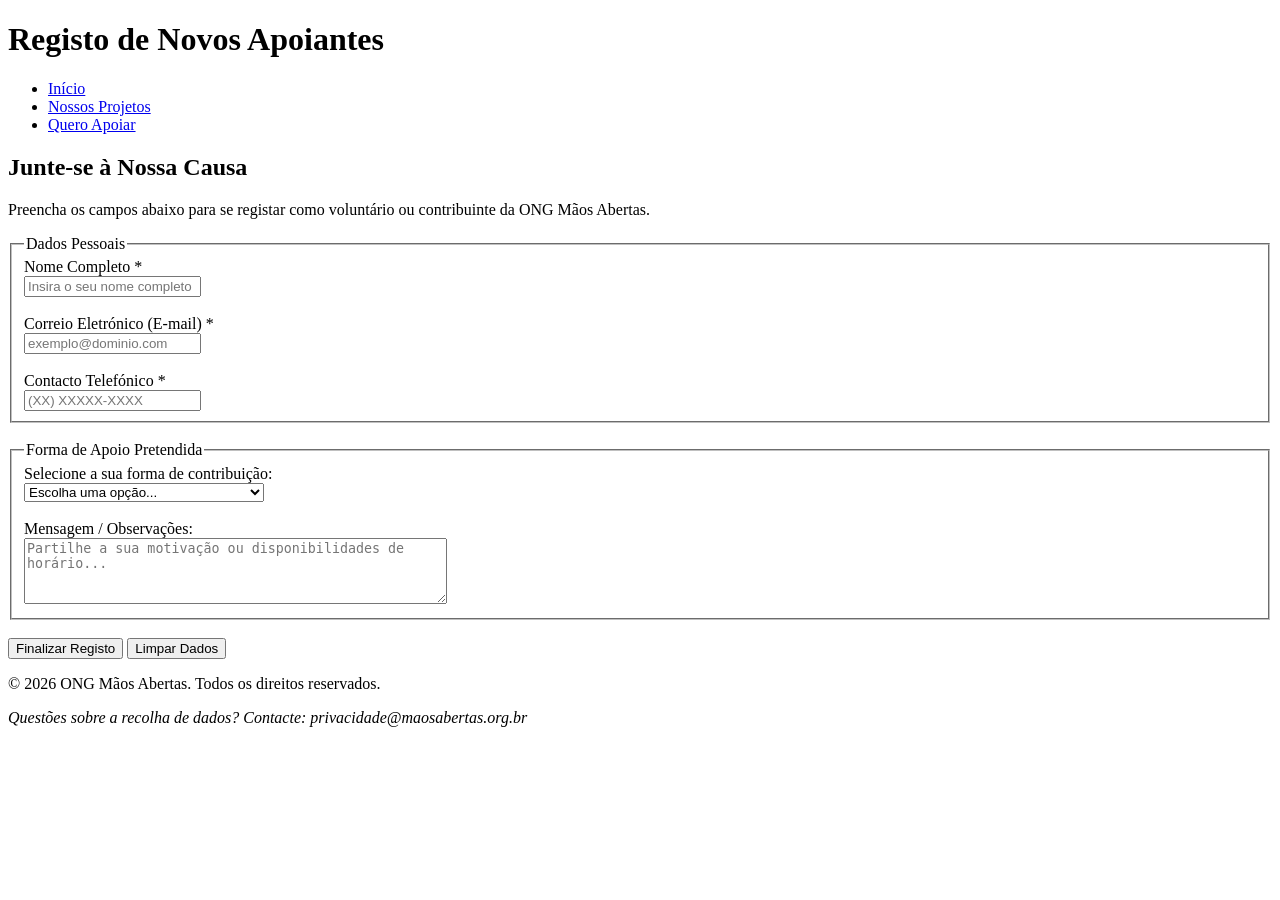
==== cadastro.html @ f32988e8 "Create cadastro.html" ====
<!DOCTYPE html>
<html lang="pt-BR">
<head>
  <meta charset="UTF-8">
  <meta name="viewport" content="width=device-width, initial-scale=1.0">
  <title>Registo de Apoiantes - ONG Mãos Abertas</title>
</head>
<body>

  <!-- Cabeçalho e Navegação Principal -->
  <header>
    <h1>Registo de Novos Apoiantes</h1>
    <nav aria-label="Navegação principal">
      <ul>
        <li><a href="index.html">Início</a></li>
        <li><a href="projetos.html">Nossos Projetos</a></li>
        <li><a href="cadastro.html">Quero Apoiar</a></li>
      </ul>
    </nav>
  </header>

  <!-- Conteúdo Central: Formulário Semântico e Acessível -->
  <main>
    <section id="formulario-apoio">
      <h2>Junte-se à Nossa Causa</h2>
      <p>Preencha os campos abaixo para se registar como voluntário ou contribuinte da ONG Mãos Abertas.</p>

      <form action="#" method="post">
        <!-- Grupo 1: Informações de Identificação -->
        <fieldset>
          <legend>Dados Pessoais</legend>

          <div>
            <label for="nome-completo">Nome Completo *</label><br>
            <input type="text" id="nome-completo" name="nome" required minlength="3" placeholder="Insira o seu nome completo">
          </div>
          <br>

          <div>
            <label for="email-usuario">Correio Eletrónico (E-mail) *</label><br>
            <input type="email" id="email-usuario" name="email" required placeholder="exemplo@dominio.com">
          </div>
          <br>

          <div>
            <label for="telefone-usuario">Contacto Telefónico *</label><br>
            <input type="tel" id="telefone-usuario" name="telefone" required placeholder="(XX) XXXXX-XXXX">
          </div>
        </fieldset>
        <br>

        <!-- Grupo 2: Modalidade de Colaboração -->
        <fieldset>
          <legend>Forma de Apoio Pretendida</legend>

          <div>
            <label for="tipo-colaboracao">Selecione a sua forma de contribuição:</label><br>
            <select id="tipo-colaboracao" name="tipo_colaboracao" required>
              <option value="" disabled selected>Escolha uma opção...</option>
              <option value="voluntario-educacao">Voluntariado: Reforço Escolar</option>
              <option value="voluntario-esporte">Voluntariado: Atividades Desportivas</option>
              <option value="doador-mensal">Contribuinte Financeiro Recorrente</option>
              <option value="doador-pontual">Contribuinte Pontual</option>
            </select>
          </div>
          <br>

          <div>
            <label for="mensagem-motivacao">Mensagem / Observações:</label><br>
            <textarea id="mensagem-motivacao" name="mensagem" rows="4" cols="50" placeholder="Partilhe a sua motivação ou disponibilidades de horário..."></textarea>
          </div>
        </fieldset>
        <br>

        <!-- Submissão do Formulário -->
        <div>
          <button type="submit">Finalizar Registo</button>
          <button type="reset">Limpar Dados</button>
        </div>
      </form>
    </section>
  </main>

  <!-- Rodapé Institucional -->
  <footer>
    <p>&copy; 2026 ONG Mãos Abertas. Todos os direitos reservados.</p>
    <address>
      Questões sobre a recolha de dados? Contacte: privacidade@maosabertas.org.br
    </address>
  </footer>

</body>
</html>
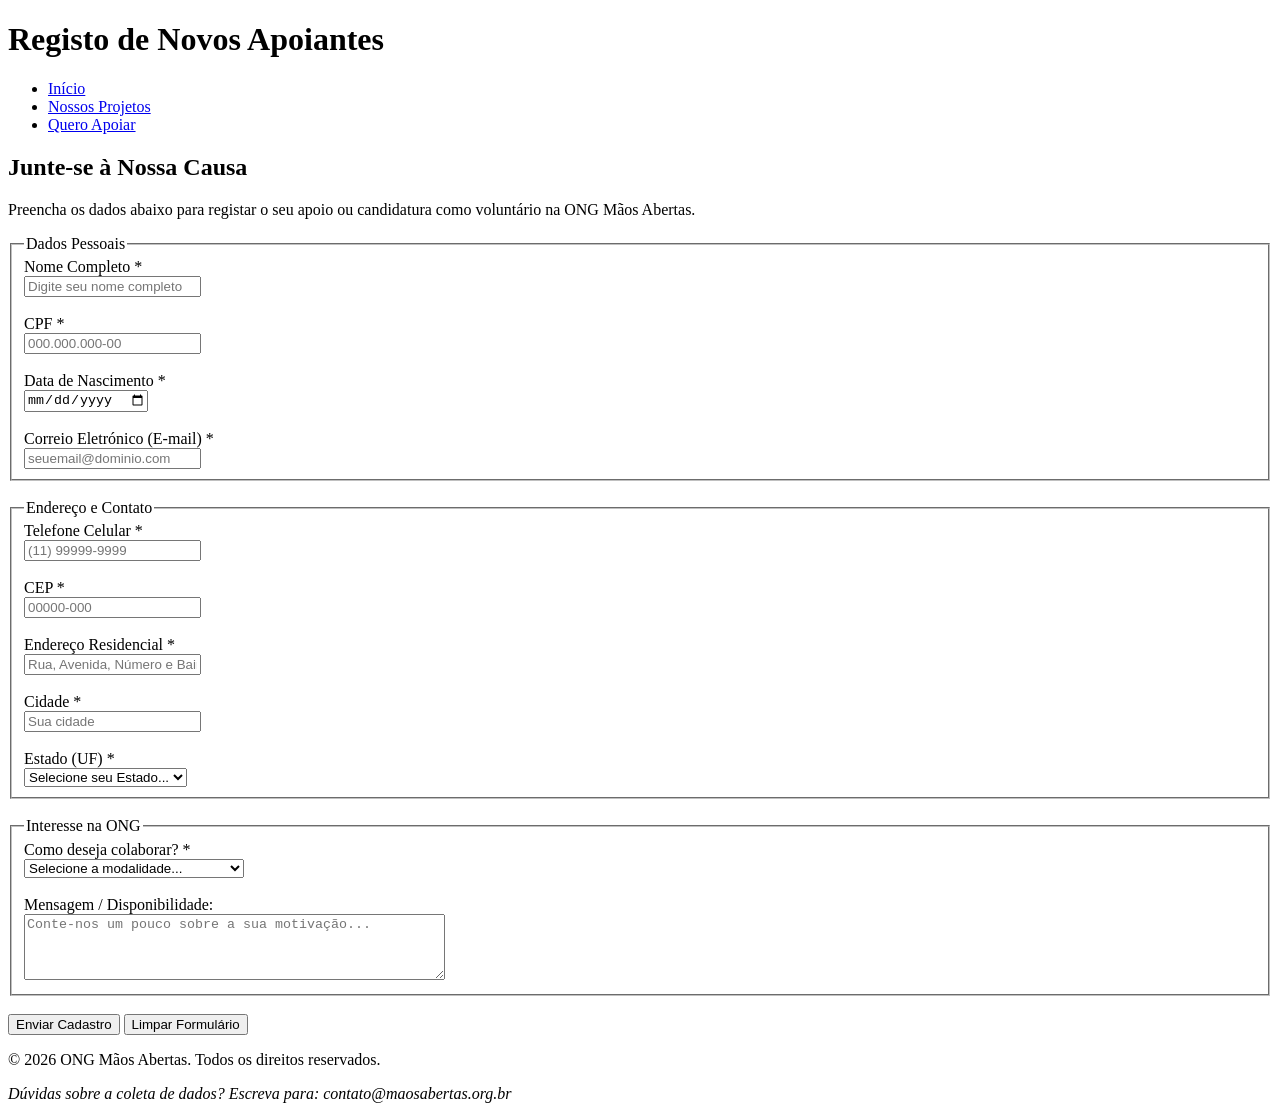
==== commit ea68c7c6: "Update cadastro.html" ====
--- a/cadastro.html
+++ b/cadastro.html
@@ -19,63 +19,113 @@
     </nav>
   </header>
 
-  <!-- Conteúdo Central: Formulário Semântico e Acessível -->
+  <!-- Conteúdo Central: Formulário Semântico com Agrupamentos e Validações -->
   <main>
     <section id="formulario-apoio">
       <h2>Junte-se à Nossa Causa</h2>
-      <p>Preencha os campos abaixo para se registar como voluntário ou contribuinte da ONG Mãos Abertas.</p>
+      <p>Preencha os dados abaixo para registar o seu apoio ou candidatura como voluntário na ONG Mãos Abertas.</p>
 
       <form action="#" method="post">
-        <!-- Grupo 1: Informações de Identificação -->
+        <!-- Grupo 1: Identificação Civil e Pessoal -->
         <fieldset>
           <legend>Dados Pessoais</legend>
 
           <div>
             <label for="nome-completo">Nome Completo *</label><br>
-            <input type="text" id="nome-completo" name="nome" required minlength="3" placeholder="Insira o seu nome completo">
+            <input type="text" id="nome-completo" name="nome" required minlength="3" placeholder="Digite seu nome completo">
+          </div>
+          <br>
+
+          <div>
+            <label for="cpf-usuario">CPF *</label><br>
+            <input type="text" id="cpf-usuario" name="cpf" required pattern="\d{3}\.\d{3}\.\d{3}-\d{2}" placeholder="000.000.000-00" title="Digite o CPF no formato: 000.000.000-00">
+          </div>
+          <br>
+
+          <div>
+            <label for="data-nasc">Data de Nascimento *</label><br>
+            <input type="date" id="data-nasc" name="data_nascimento" required>
           </div>
           <br>
 
           <div>
             <label for="email-usuario">Correio Eletrónico (E-mail) *</label><br>
-            <input type="email" id="email-usuario" name="email" required placeholder="exemplo@dominio.com">
+            <input type="email" id="email-usuario" name="email" required placeholder="seuemail@dominio.com">
+          </div>
+        </fieldset>
+        <br>
+
+        <!-- Grupo 2: Localização e Contacto -->
+        <fieldset>
+          <legend>Endereço e Contato</legend>
+
+          <div>
+            <label for="telefone-usuario">Telefone Celular *</label><br>
+            <input type="tel" id="telefone-usuario" name="telefone" required pattern="\(\d{2}\)\s\d{4,5}-\d{4}" placeholder="(11) 99999-9999" title="Formato exigido: (XX) 99999-9999">
           </div>
           <br>
 
           <div>
-            <label for="telefone-usuario">Contacto Telefónico *</label><br>
-            <input type="tel" id="telefone-usuario" name="telefone" required placeholder="(XX) XXXXX-XXXX">
+            <label for="cep-usuario">CEP *</label><br>
+            <input type="text" id="cep-usuario" name="cep" required pattern="\d{5}-\d{3}" placeholder="00000-000" title="Formato exigido: 00000-000">
+          </div>
+          <br>
+
+          <div>
+            <label for="endereco-usuario">Endereço Residencial *</label><br>
+            <input type="text" id="endereco-usuario" name="endereco" required placeholder="Rua, Avenida, Número e Bairro">
+          </div>
+          <br>
+
+          <div>
+            <label for="cidade-usuario">Cidade *</label><br>
+            <input type="text" id="cidade-usuario" name="cidade" required placeholder="Sua cidade">
+          </div>
+          <br>
+
+          <div>
+            <label for="estado-usuario">Estado (UF) *</label><br>
+            <select id="estado-usuario" name="estado" required>
+              <option value="" disabled selected>Selecione seu Estado...</option>
+              <option value="SP">São Paulo (SP)</option>
+              <option value="RJ">Rio de Janeiro (RJ)</option>
+              <option value="MG">Minas Gerais (MG)</option>
+              <option value="BA">Bahia (BA)</option>
+              <option value="PR">Paraná (PR)</option>
+              <option value="RS">Rio Grande do Sul (RS)</option>
+              <option value="OUTRO">Outro Estado</option>
+            </select>
           </div>
         </fieldset>
         <br>
 
-        <!-- Grupo 2: Modalidade de Colaboração -->
+        <!-- Grupo 3: Interesse Institucional -->
         <fieldset>
-          <legend>Forma de Apoio Pretendida</legend>
+          <legend>Interesse na ONG</legend>
 
           <div>
-            <label for="tipo-colaboracao">Selecione a sua forma de contribuição:</label><br>
-            <select id="tipo-colaboracao" name="tipo_colaboracao" required>
-              <option value="" disabled selected>Escolha uma opção...</option>
+            <label for="tipo-apoio">Como deseja colaborar? *</label><br>
+            <select id="tipo-apoio" name="tipo_apoio" required>
+              <option value="" disabled selected>Selecione a modalidade...</option>
               <option value="voluntario-educacao">Voluntariado: Reforço Escolar</option>
-              <option value="voluntario-esporte">Voluntariado: Atividades Desportivas</option>
-              <option value="doador-mensal">Contribuinte Financeiro Recorrente</option>
-              <option value="doador-pontual">Contribuinte Pontual</option>
+              <option value="voluntario-esporte">Voluntariado: Oficinas de Esporte</option>
+              <option value="doador-mensal">Apoiador Financeiro Recorrente</option>
+              <option value="doador-pontual">Apoiador Financeiro Pontual</option>
             </select>
           </div>
           <br>
 
           <div>
-            <label for="mensagem-motivacao">Mensagem / Observações:</label><br>
-            <textarea id="mensagem-motivacao" name="mensagem" rows="4" cols="50" placeholder="Partilhe a sua motivação ou disponibilidades de horário..."></textarea>
+            <label for="mensagem-usuario">Mensagem / Disponibilidade:</label><br>
+            <textarea id="mensagem-usuario" name="mensagem" rows="4" cols="50" placeholder="Conte-nos um pouco sobre a sua motivação..."></textarea>
           </div>
         </fieldset>
         <br>
 
-        <!-- Submissão do Formulário -->
+        <!-- Botões de Ação -->
         <div>
-          <button type="submit">Finalizar Registo</button>
-          <button type="reset">Limpar Dados</button>
+          <button type="submit">Enviar Cadastro</button>
+          <button type="reset">Limpar Formulário</button>
         </div>
       </form>
     </section>
@@ -85,7 +135,7 @@
   <footer>
     <p>&copy; 2026 ONG Mãos Abertas. Todos os direitos reservados.</p>
     <address>
-      Questões sobre a recolha de dados? Contacte: privacidade@maosabertas.org.br
+      Dúvidas sobre a coleta de dados? Escreva para: contato@maosabertas.org.br
     </address>
   </footer>
 
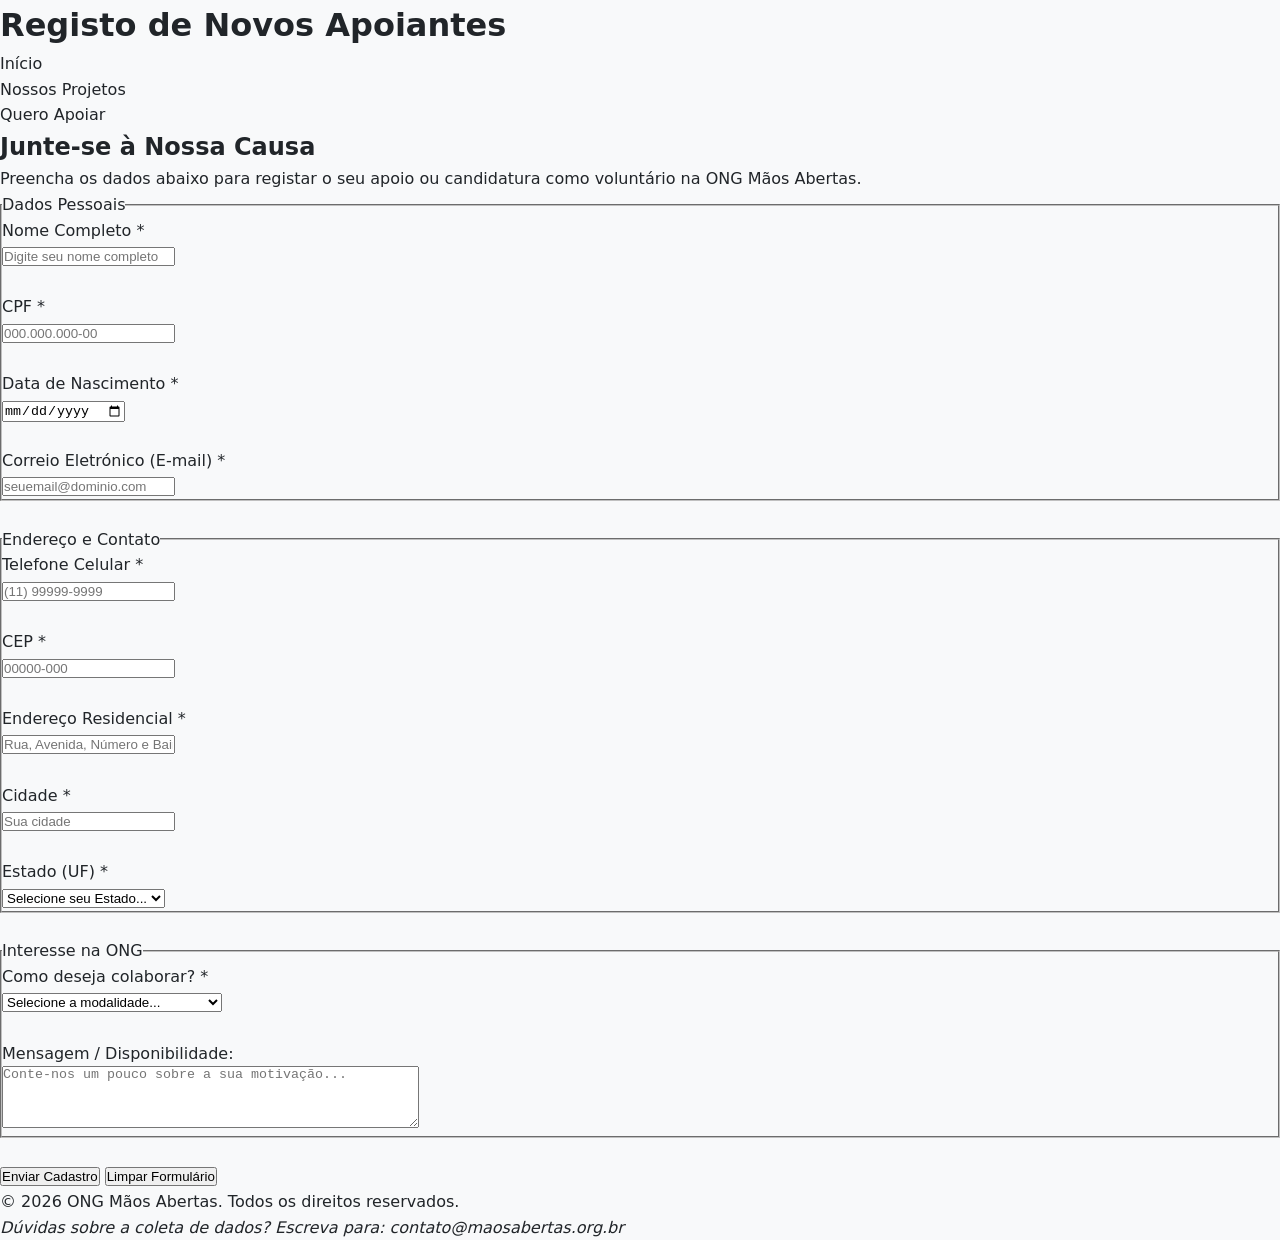
==== commit af2f60bb: "Update cadastro.html" ====
--- a/cadastro.html
+++ b/cadastro.html
@@ -1,6 +1,7 @@
 <!DOCTYPE html>
 <html lang="pt-BR">
 <head>
+  <link rel="stylesheet" href="css/style.css">
   <meta charset="UTF-8">
   <meta name="viewport" content="width=device-width, initial-scale=1.0">
   <title>Registo de Apoiantes - ONG Mãos Abertas</title>
--- a/css/style.css
+++ b/css/style.css
@@ -0,0 +1,321 @@
+
+/* ==========================================================================
+   1. DESIGN SYSTEM E VARIÁVEIS (:root)
+   ========================================================================== */
+:root {
+  /* Cores Principais e Interação */
+  --color-primary: #1b6ca8;
+  --color-primary-hover: #134e78;
+  --color-secondary: #e28743;
+  --color-secondary-hover: #c46824;
+
+  /* Estados e Validações */
+  --color-success: #198754;
+  --color-danger: #dc3545;
+
+  /* Superfícies e Tons Neutros */
+  --color-bg: #f8f9fa;
+  --color-surface: #ffffff;
+  --color-border: #e2e8f0;
+  --color-text-main: #212529;
+  --color-text-muted: #495057;
+
+  /* Tipografia (Escala Modular em rem) */
+  --font-base-family: 'Segoe UI', system-ui, -apple-system, sans-serif;
+  --font-size-xs: 0.875rem; /* 14px */
+  --font-size-base: 1rem;    /* 16px */
+  --font-size-md: 1.25rem;   /* 20px */
+  --font-size-lg: 1.75rem;   /* 28px */
+  --font-size-xl: 2.25rem;   /* 36px */
+
+  /* Espaçamentos Modulares (Base 8px) */
+  --spacing-xs: 0.5rem;      /* 8px */
+  --spacing-sm: 1rem;        /* 16px */
+  --spacing-md: 1.5rem;      /* 24px */
+  --spacing-lg: 2rem;        /* 32px */
+  --spacing-xl: 3rem;        /* 48px */
+
+  /* Propriedades Visuais */
+  --border-radius: 8px;
+  --shadow-sm: 0 2px 4px rgba(0, 0, 0, 0.05);
+  --shadow-md: 0 4px 12px rgba(0, 0, 0, 0.08);
+  --transition-default: all 0.3s ease;
+}
+
+/* ==========================================================================
+   2. RESET E REGRAS GLOBAIS
+   ========================================================================== */
+* {
+  margin: 0;
+  padding: 0;
+  box-sizing: border-box;
+}
+
+body {
+  font-family: var(--font-base-family);
+  font-size: var(--font-size-base);
+  color: var(--color-text-main);
+  background-color: var(--color-bg);
+  line-height: 1.6;
+}
+
+a {
+  color: inherit;
+  text-decoration: none;
+}
+
+img {
+  max-width: 100%;
+  height: auto;
+  display: block;
+}
+
+/* ==========================================================================
+   3. SISTEMA DE GRID DE 12 COLUNAS (MOBILE-FIRST)
+   ========================================================================== */
+.container {
+  width: 100%;
+  max-width: 1400px;
+  margin: 0 auto;
+  padding: 0 var(--spacing-sm);
+}
+
+.grid-12 {
+  display: grid;
+  grid-template-columns: repeat(12, 1fr);
+  gap: var(--spacing-sm);
+}
+
+/* Comportamento base (ecrãs móveis: largura total) */
+.col-12, .col-8, .col-6, .col-4, .col-3 {
+  grid-column: span 12;
+}
+
+/* ==========================================================================
+   4. BREAKPOINTS (@media min-width)
+   ========================================================================== */
+
+/* 1. Mobile Amplo (>= 480px) */
+@media (min-width: 480px) {
+  .grid-12 {
+    gap: var(--spacing-sm);
+  }
+}
+
+/* 2. Tablets Retrato (>= 768px) */
+@media (min-width: 768px) {
+  .container {
+    padding: 0 var(--spacing-md);
+  }
+  .col-md-6 { grid-column: span 6; }
+  .col-md-12 { grid-column: span 12; }
+}
+
+/* 3. Tablets Paisagem / Laptops (>= 992px) */
+@media (min-width: 992px) {
+  .col-lg-4 { grid-column: span 4; }
+  .col-lg-8 { grid-column: span 8; }
+}
+
+/* 4. Desktops Padrão (>= 1200px) */
+@media (min-width: 1200px) {
+  .grid-12 {
+    gap: var(--spacing-md);
+  }
+  .col-xl-3 { grid-column: span 3; }
+  .col-xl-4 { grid-column: span 4; }
+  .col-xl-6 { grid-column: span 6; }
+  .col-xl-8 { grid-column: span 8; }
+}
+
+/* 5. Desktops Panorâmicos (>= 1440px) */
+@media (min-width: 1440px) {
+  .container {
+    padding: 0 var(--spacing-lg);
+  }
+  .grid-12 {
+    gap: var(--spacing-lg);
+  }
+}
+
+/* ==========================================================================
+   5. COMPONENTES COM FLEXBOX E METODOLOGIA BEM
+   ========================================================================== */
+
+/* Cabeçalho e Navegação */
+.header {
+  background-color: var(--color-surface);
+  border-bottom: 1px solid var(--color-border);
+  position: sticky;
+  top: 0;
+  z-index: 100;
+  box-shadow: var(--shadow-sm);
+}
+
+.header__inner {
+  display: flex;
+  justify-content: space-between;
+  align-items: center;
+  padding: var(--spacing-sm) 0;
+}
+
+.header__brand {
+  font-size: var(--font-size-lg);
+  font-weight: 700;
+  color: var(--color-primary);
+}
+
+.header__nav-list {
+  display: flex;
+  list-style: none;
+  gap: var(--spacing-md);
+  align-items: center;
+}
+
+.header__link {
+  font-size: var(--font-size-base);
+  font-weight: 500;
+  transition: var(--transition-default);
+}
+
+.header__link:hover {
+  color: var(--color-primary);
+}
+
+/* Destaque / Hero */
+.hero {
+  padding: var(--spacing-xl) 0;
+  text-align: center;
+  background-color: var(--color-surface);
+  margin-bottom: var(--spacing-xl);
+  border-bottom: 1px solid var(--color-border);
+}
+
+.hero__title {
+  font-size: var(--font-size-xl);
+  color: var(--color-primary);
+  margin-bottom: var(--spacing-sm);
+}
+
+.hero__subtitle {
+  font-size: var(--font-size-md);
+  color: var(--color-text-muted);
+  max-width: 700px;
+  margin: 0 auto var(--spacing-md) auto;
+}
+
+/* Cartões (Cards) */
+.card {
+  background-color: var(--color-surface);
+  border-radius: var(--border-radius);
+  border: 1px solid var(--color-border);
+  box-shadow: var(--shadow-sm);
+  display: flex;
+  flex-direction: column;
+  overflow: hidden;
+  transition: var(--transition-default);
+}
+
+.card:hover {
+  transform: translateY(-4px);
+  box-shadow: var(--shadow-md);
+}
+
+.card__body {
+  padding: var(--spacing-md);
+  display: flex;
+  flex-direction: column;
+  flex-grow: 1;
+}
+
+.card__title {
+  font-size: var(--font-size-md);
+  margin-bottom: var(--spacing-xs);
+  color: var(--color-text-main);
+}
+
+.card__text {
+  font-size: var(--font-size-base);
+  color: var(--color-text-muted);
+  margin-bottom: var(--spacing-md);
+  flex-grow: 1;
+}
+
+/* Botões */
+.btn {
+  display: inline-flex;
+  align-items: center;
+  justify-content: center;
+  padding: var(--spacing-xs) var(--spacing-sm);
+  font-size: var(--font-size-base);
+  font-weight: 600;
+  border-radius: var(--border-radius);
+  border: 2px solid transparent;
+  cursor: pointer;
+  transition: var(--transition-default);
+  text-align: center;
+}
+
+.btn--primary {
+  background-color: var(--color-primary);
+  color: #ffffff;
+}
+
+.btn--primary:hover {
+  background-color: var(--color-primary-hover);
+}
+
+.btn--secondary {
+  background-color: var(--color-secondary);
+  color: #ffffff;
+}
+
+.btn--secondary:hover {
+  background-color: var(--color-secondary-hover);
+}
+
+/* Formulários */
+.form-section {
+  background-color: var(--color-surface);
+  padding: var(--spacing-lg);
+  border-radius: var(--border-radius);
+  border: 1px solid var(--color-border);
+  box-shadow: var(--shadow-sm);
+  margin: var(--spacing-xl) 0;
+}
+
+.form-group {
+  display: flex;
+  flex-direction: column;
+  margin-bottom: var(--spacing-md);
+}
+
+.form-group__label {
+  font-size: var(--font-size-xs);
+  font-weight: 600;
+  margin-bottom: var(--spacing-xs);
+  color: var(--color-text-main);
+}
+
+.form-group__input {
+  padding: var(--spacing-xs) var(--spacing-sm);
+  border: 1px solid var(--color-border);
+  border-radius: var(--border-radius);
+  font-size: var(--font-size-base);
+  outline: none;
+}
+
+.form-group__input:focus {
+  border-color: var(--color-primary);
+  box-shadow: 0 0 0 3px rgba(27, 108, 168, 0.2);
+}
+
+/* Rodapé */
+.footer {
+  background-color: #1a202c;
+  color: #cbd5e1;
+  padding: var(--spacing-lg) 0;
+  margin-top: var(--spacing-xl);
+  text-align: center;
+  font-size: var(--font-size-xs);
+}
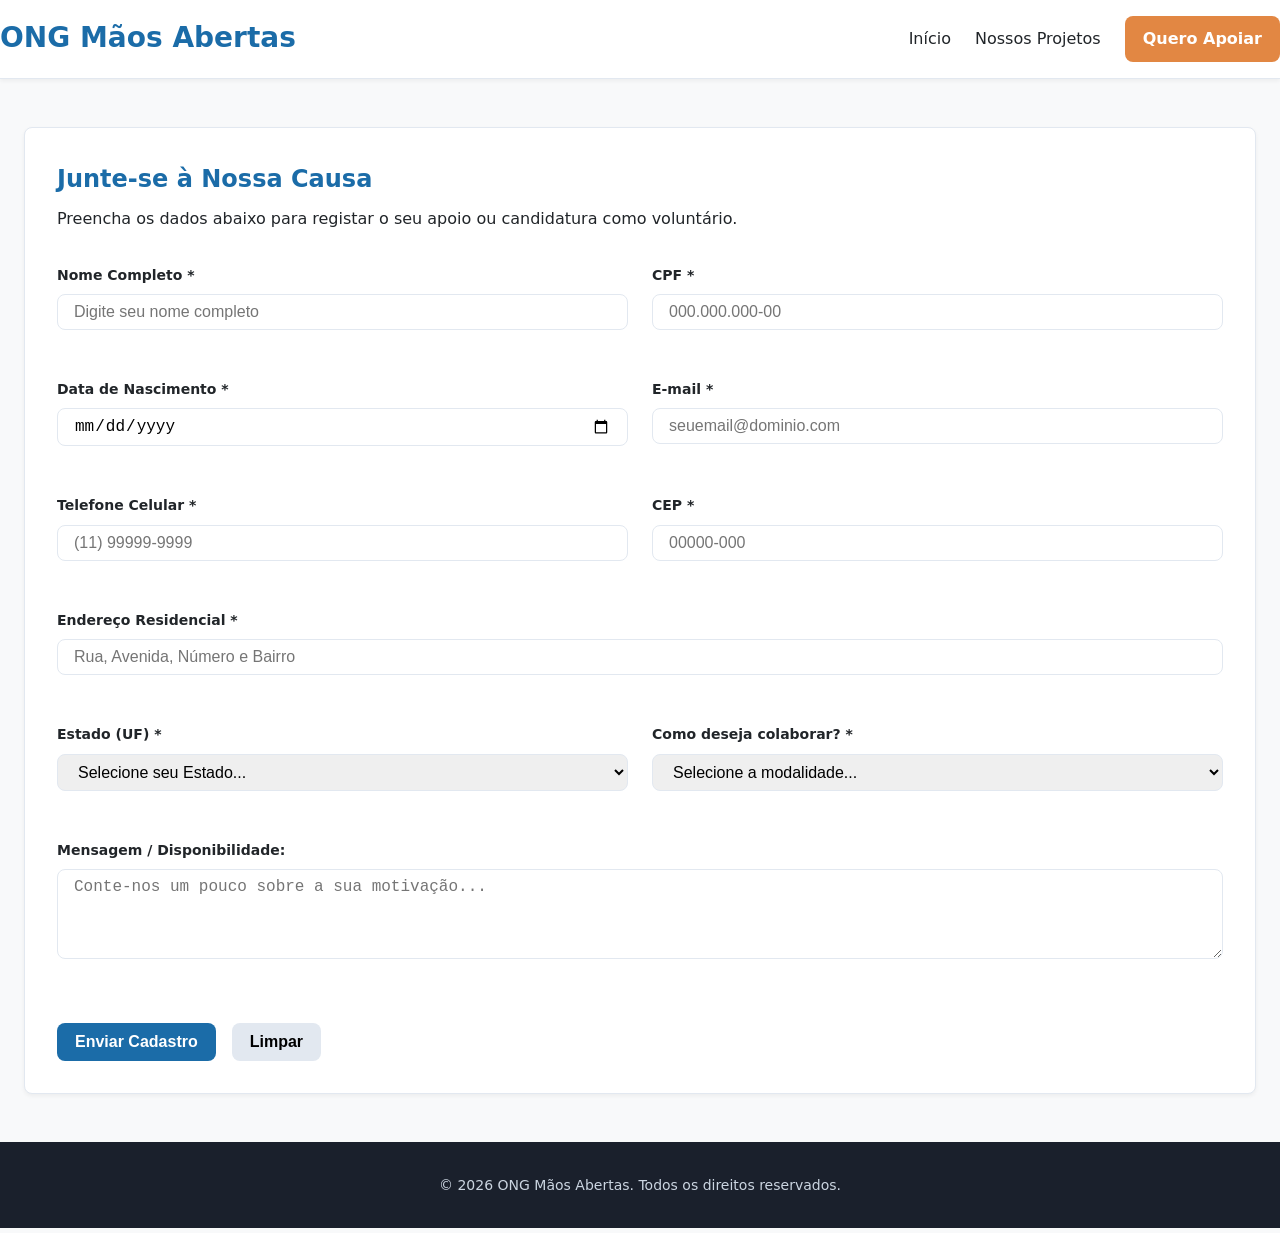
==== commit c0c3a37e: "Update cadastro.html" ====
--- a/cadastro.html
+++ b/cadastro.html
@@ -1,143 +1,106 @@
 <!DOCTYPE html>
 <html lang="pt-BR">
 <head>
-  <link rel="stylesheet" href="css/style.css">
   <meta charset="UTF-8">
   <meta name="viewport" content="width=device-width, initial-scale=1.0">
   <title>Registo de Apoiantes - ONG Mãos Abertas</title>
+  <link rel="stylesheet" href="css/style.css">
 </head>
 <body>
 
-  <!-- Cabeçalho e Navegação Principal -->
-  <header>
-    <h1>Registo de Novos Apoiantes</h1>
-    <nav aria-label="Navegação principal">
-      <ul>
-        <li><a href="index.html">Início</a></li>
-        <li><a href="projetos.html">Nossos Projetos</a></li>
-        <li><a href="cadastro.html">Quero Apoiar</a></li>
-      </ul>
-    </nav>
+  <header class="header">
+    <div class="container header__inner">
+      <h1 class="header__brand">ONG Mãos Abertas</h1>
+      <nav aria-label="Navegação principal">
+        <ul class="header__nav-list">
+          <li><a href="index.html" class="header__link">Início</a></li>
+          <li><a href="projetos.html" class="header__link">Nossos Projetos</a></li>
+          <li><a href="cadastro.html" class="btn btn--secondary">Quero Apoiar</a></li>
+        </ul>
+      </nav>
+    </div>
   </header>
 
-  <!-- Conteúdo Central: Formulário Semântico com Agrupamentos e Validações -->
-  <main>
-    <section id="formulario-apoio">
-      <h2>Junte-se à Nossa Causa</h2>
-      <p>Preencha os dados abaixo para registar o seu apoio ou candidatura como voluntário na ONG Mãos Abertas.</p>
+  <main class="container">
+    <section id="formulario-apoio" class="form-section">
+      <h2 style="color: var(--color-primary); margin-bottom: 0.5rem;">Junte-se à Nossa Causa</h2>
+      <p style="margin-bottom: 2rem;">Preencha os dados abaixo para registar o seu apoio ou candidatura como voluntário.</p>
 
-      <form action="#" method="post">
-        <!-- Grupo 1: Identificação Civil e Pessoal -->
-        <fieldset>
-          <legend>Dados Pessoais</legend>
+      <form action="#" method="post" class="grid-12">
+        
+        <!-- Bloco de inputs com Grid -->
+        <div class="col-12 col-md-6 form-group">
+          <label class="form-group__label" for="nome-completo">Nome Completo *</label>
+          <input class="form-group__input" type="text" id="nome-completo" name="nome" required placeholder="Digite seu nome completo">
+        </div>
 
-          <div>
-            <label for="nome-completo">Nome Completo *</label><br>
-            <input type="text" id="nome-completo" name="nome" required minlength="3" placeholder="Digite seu nome completo">
-          </div>
-          <br>
+        <div class="col-12 col-md-6 form-group">
+          <label class="form-group__label" for="cpf-usuario">CPF *</label>
+          <input class="form-group__input" type="text" id="cpf-usuario" name="cpf" required placeholder="000.000.000-00">
+        </div>
 
-          <div>
-            <label for="cpf-usuario">CPF *</label><br>
-            <input type="text" id="cpf-usuario" name="cpf" required pattern="\d{3}\.\d{3}\.\d{3}-\d{2}" placeholder="000.000.000-00" title="Digite o CPF no formato: 000.000.000-00">
-          </div>
-          <br>
+        <div class="col-12 col-md-6 form-group">
+          <label class="form-group__label" for="data-nasc">Data de Nascimento *</label>
+          <input class="form-group__input" type="date" id="data-nasc" name="data_nascimento" required>
+        </div>
 
-          <div>
-            <label for="data-nasc">Data de Nascimento *</label><br>
-            <input type="date" id="data-nasc" name="data_nascimento" required>
-          </div>
-          <br>
+        <div class="col-12 col-md-6 form-group">
+          <label class="form-group__label" for="email-usuario">E-mail *</label>
+          <input class="form-group__input" type="email" id="email-usuario" name="email" required placeholder="seuemail@dominio.com">
+        </div>
 
-          <div>
-            <label for="email-usuario">Correio Eletrónico (E-mail) *</label><br>
-            <input type="email" id="email-usuario" name="email" required placeholder="seuemail@dominio.com">
-          </div>
-        </fieldset>
-        <br>
+        <div class="col-12 col-md-6 form-group">
+          <label class="form-group__label" for="telefone-usuario">Telefone Celular *</label>
+          <input class="form-group__input" type="tel" id="telefone-usuario" name="telefone" required placeholder="(11) 99999-9999">
+        </div>
 
-        <!-- Grupo 2: Localização e Contacto -->
-        <fieldset>
-          <legend>Endereço e Contato</legend>
+        <div class="col-12 col-md-6 form-group">
+          <label class="form-group__label" for="cep-usuario">CEP *</label>
+          <input class="form-group__input" type="text" id="cep-usuario" name="cep" required placeholder="00000-000">
+        </div>
 
-          <div>
-            <label for="telefone-usuario">Telefone Celular *</label><br>
-            <input type="tel" id="telefone-usuario" name="telefone" required pattern="\(\d{2}\)\s\d{4,5}-\d{4}" placeholder="(11) 99999-9999" title="Formato exigido: (XX) 99999-9999">
-          </div>
-          <br>
+        <div class="col-12 form-group">
+          <label class="form-group__label" for="endereco-usuario">Endereço Residencial *</label>
+          <input class="form-group__input" type="text" id="endereco-usuario" name="endereco" required placeholder="Rua, Avenida, Número e Bairro">
+        </div>
 
-          <div>
-            <label for="cep-usuario">CEP *</label><br>
-            <input type="text" id="cep-usuario" name="cep" required pattern="\d{5}-\d{3}" placeholder="00000-000" title="Formato exigido: 00000-000">
-          </div>
-          <br>
+        <div class="col-12 col-md-6 form-group">
+          <label class="form-group__label" for="estado-usuario">Estado (UF) *</label>
+          <select class="form-group__input" id="estado-usuario" name="estado" required>
+            <option value="" disabled selected>Selecione seu Estado...</option>
+            <option value="SP">São Paulo (SP)</option>
+            <option value="RJ">Rio de Janeiro (RJ)</option>
+            <option value="OUTRO">Outro Estado</option>
+          </select>
+        </div>
 
-          <div>
-            <label for="endereco-usuario">Endereço Residencial *</label><br>
-            <input type="text" id="endereco-usuario" name="endereco" required placeholder="Rua, Avenida, Número e Bairro">
-          </div>
-          <br>
+        <div class="col-12 col-md-6 form-group">
+          <label class="form-group__label" for="tipo-apoio">Como deseja colaborar? *</label>
+          <select class="form-group__input" id="tipo-apoio" name="tipo_apoio" required>
+            <option value="" disabled selected>Selecione a modalidade...</option>
+            <option value="voluntario-educacao">Voluntariado: Reforço Escolar</option>
+            <option value="doador-mensal">Apoiador Financeiro Recorrente</option>
+          </select>
+        </div>
 
-          <div>
-            <label for="cidade-usuario">Cidade *</label><br>
-            <input type="text" id="cidade-usuario" name="cidade" required placeholder="Sua cidade">
-          </div>
-          <br>
+        <div class="col-12 form-group">
+          <label class="form-group__label" for="mensagem-usuario">Mensagem / Disponibilidade:</label>
+          <textarea class="form-group__input" id="mensagem-usuario" name="mensagem" rows="4" placeholder="Conte-nos um pouco sobre a sua motivação..."></textarea>
+        </div>
 
-          <div>
-            <label for="estado-usuario">Estado (UF) *</label><br>
-            <select id="estado-usuario" name="estado" required>
-              <option value="" disabled selected>Selecione seu Estado...</option>
-              <option value="SP">São Paulo (SP)</option>
-              <option value="RJ">Rio de Janeiro (RJ)</option>
-              <option value="MG">Minas Gerais (MG)</option>
-              <option value="BA">Bahia (BA)</option>
-              <option value="PR">Paraná (PR)</option>
-              <option value="RS">Rio Grande do Sul (RS)</option>
-              <option value="OUTRO">Outro Estado</option>
-            </select>
-          </div>
-        </fieldset>
-        <br>
-
-        <!-- Grupo 3: Interesse Institucional -->
-        <fieldset>
-          <legend>Interesse na ONG</legend>
-
-          <div>
-            <label for="tipo-apoio">Como deseja colaborar? *</label><br>
-            <select id="tipo-apoio" name="tipo_apoio" required>
-              <option value="" disabled selected>Selecione a modalidade...</option>
-              <option value="voluntario-educacao">Voluntariado: Reforço Escolar</option>
-              <option value="voluntario-esporte">Voluntariado: Oficinas de Esporte</option>
-              <option value="doador-mensal">Apoiador Financeiro Recorrente</option>
-              <option value="doador-pontual">Apoiador Financeiro Pontual</option>
-            </select>
-          </div>
-          <br>
-
-          <div>
-            <label for="mensagem-usuario">Mensagem / Disponibilidade:</label><br>
-            <textarea id="mensagem-usuario" name="mensagem" rows="4" cols="50" placeholder="Conte-nos um pouco sobre a sua motivação..."></textarea>
-          </div>
-        </fieldset>
-        <br>
-
-        <!-- Botões de Ação -->
-        <div>
-          <button type="submit">Enviar Cadastro</button>
-          <button type="reset">Limpar Formulário</button>
+        <!-- Botões -->
+        <div class="col-12" style="display: flex; gap: 1rem; margin-top: 1rem;">
+          <button type="submit" class="btn btn--primary">Enviar Cadastro</button>
+          <button type="reset" class="btn" style="background-color: var(--color-border);">Limpar</button>
         </div>
       </form>
     </section>
   </main>
 
-  <!-- Rodapé Institucional -->
-  <footer>
-    <p>&copy; 2026 ONG Mãos Abertas. Todos os direitos reservados.</p>
-    <address>
-      Dúvidas sobre a coleta de dados? Escreva para: contato@maosabertas.org.br
-    </address>
+  <footer class="footer">
+    <div class="container">
+      <p>&copy; 2026 ONG Mãos Abertas. Todos os direitos reservados.</p>
+    </div>
   </footer>
 
 </body>
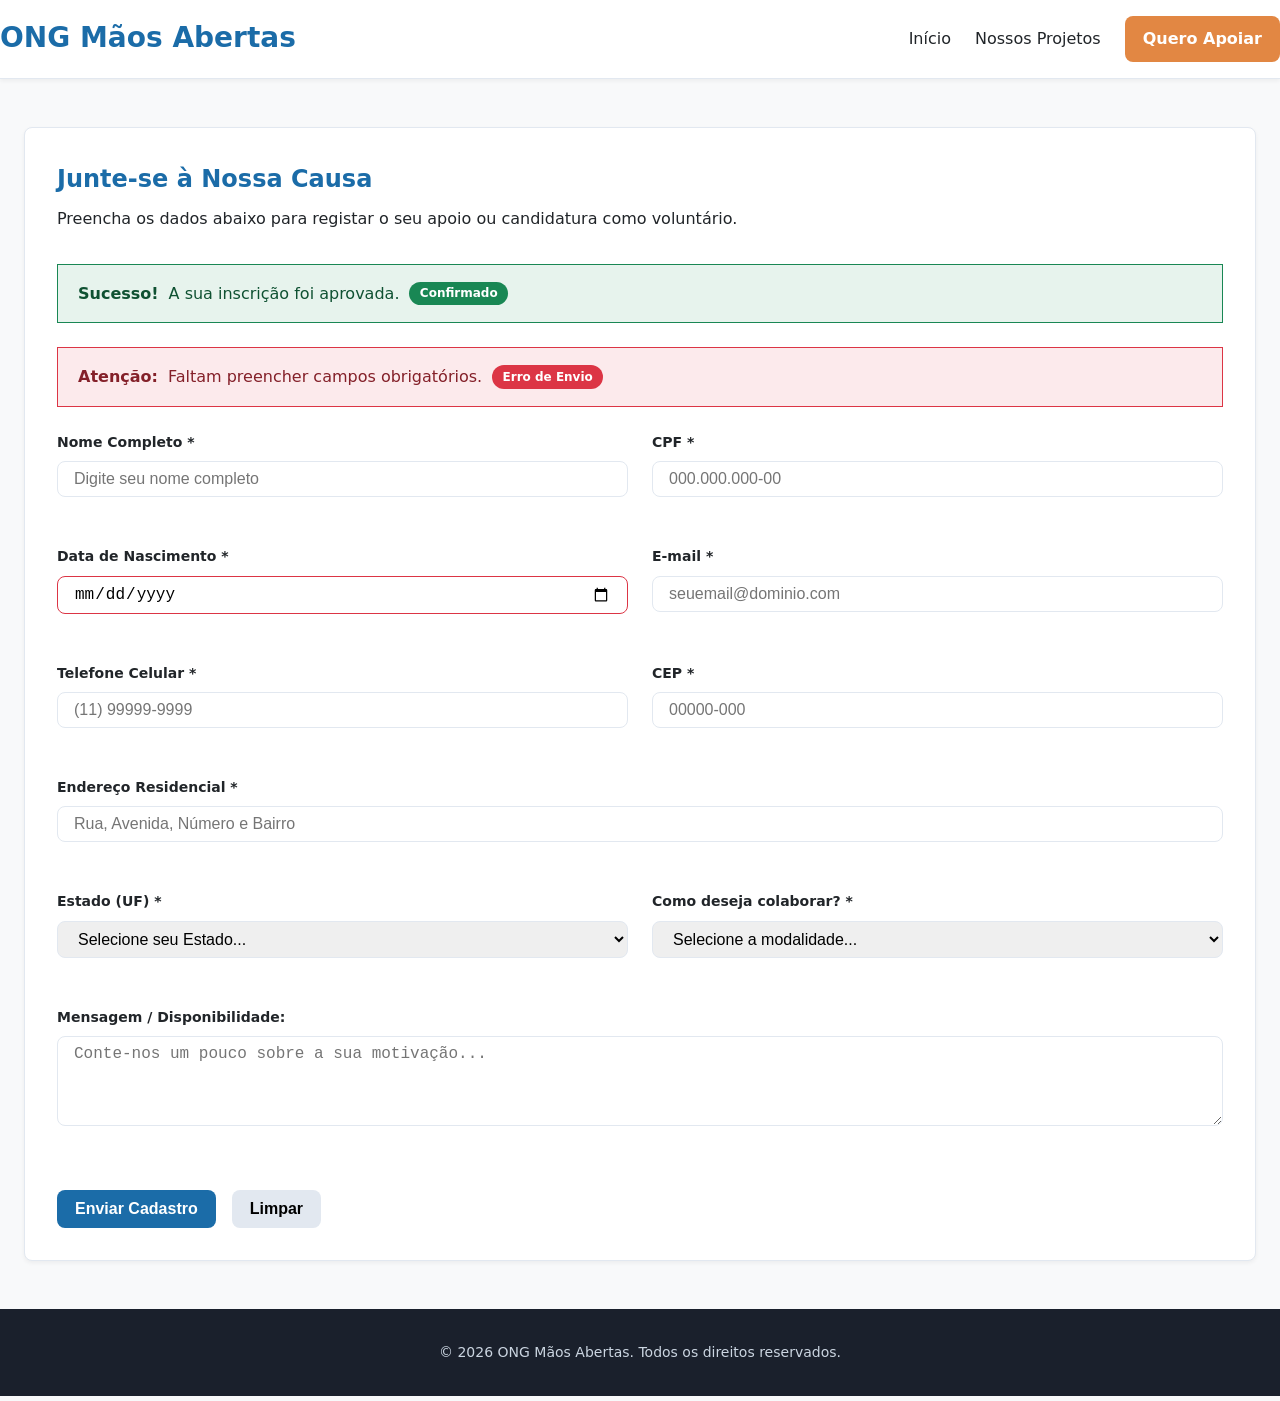
==== commit b298887b: "Update cadastro.html" ====
--- a/cadastro.html
+++ b/cadastro.html
@@ -25,6 +25,14 @@
     <section id="formulario-apoio" class="form-section">
       <h2 style="color: var(--color-primary); margin-bottom: 0.5rem;">Junte-se à Nossa Causa</h2>
       <p style="margin-bottom: 2rem;">Preencha os dados abaixo para registar o seu apoio ou candidatura como voluntário.</p>
+      <!-- Exemplo de Alerta e Badges para o Print do DreamShaper -->
+      <div class="alert alert--success" style="margin-top: 1rem;">
+        <strong>Sucesso!</strong> A sua inscrição foi aprovada. <span class="badge badge--success">Confirmado</span>
+      </div>
+      
+      <div class="alert alert--danger">
+        <strong>Atenção:</strong> Faltam preencher campos obrigatórios. <span class="badge badge--danger">Erro de Envio</span>
+      </div>
 
       <form action="#" method="post" class="grid-12">
         
--- a/css/style.css
+++ b/css/style.css
@@ -319,3 +319,57 @@
   text-align: center;
   font-size: var(--font-size-xs);
 }
+
+/* ==========================================================================
+   6. COMPONENTES DE FEEDBACK (BADGES E ALERTAS)
+   ========================================================================== */
+
+/* Badges (Etiquetas) */
+.badge {
+  display: inline-block;
+  padding: 0.35rem 0.65rem;
+  font-size: 0.75rem;
+  font-weight: 700;
+  line-height: 1;
+  text-align: center;
+  white-space: nowrap;
+  vertical-align: baseline;
+  border-radius: 999px;
+  color: #fff;
+}
+
+.badge--success { background-color: var(--color-success); }
+.badge--danger { background-color: var(--color-danger); }
+.badge--warning { background-color: var(--color-secondary); color: #000; }
+
+/* Alertas e Toasts */
+.alert {
+  position: relative;
+  padding: 1rem 1.25rem;
+  margin-bottom: 1.5rem;
+  border: 1px solid transparent;
+  border-radius: var(--radius);
+  display: flex;
+  align-items: center;
+  gap: 10px;
+}
+
+.alert--success {
+  background-color: rgba(25, 135, 84, 0.1);
+  border-color: var(--color-success);
+  color: #0f5132;
+}
+
+.alert--danger {
+  background-color: rgba(220, 53, 69, 0.1);
+  border-color: var(--color-danger);
+  color: #842029;
+}
+
+/* Validação Visual Automática de Inputs */
+input:not(:placeholder-shown):valid {
+  border-color: var(--color-success);
+}
+input:not(:placeholder-shown):invalid {
+  border-color: var(--color-danger);
+}
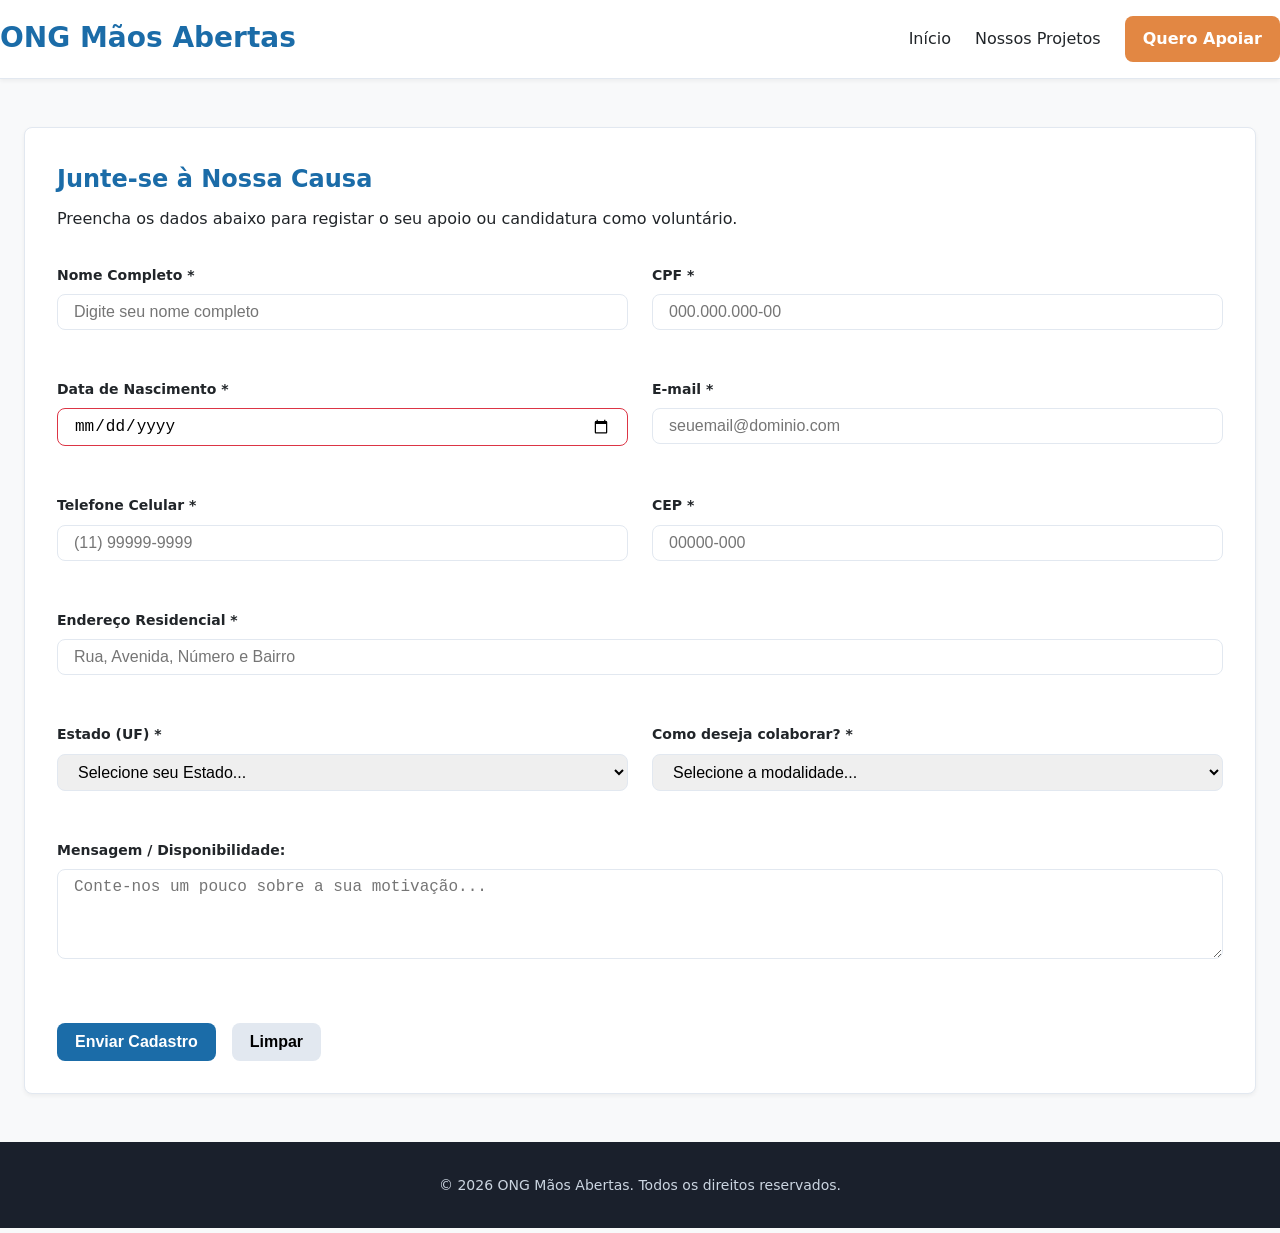
==== commit 9041e732: "Update cadastro.html" ====
--- a/cadastro.html
+++ b/cadastro.html
@@ -25,18 +25,19 @@
     <section id="formulario-apoio" class="form-section">
       <h2 style="color: var(--color-primary); margin-bottom: 0.5rem;">Junte-se à Nossa Causa</h2>
       <p style="margin-bottom: 2rem;">Preencha os dados abaixo para registar o seu apoio ou candidatura como voluntário.</p>
-      <!-- Exemplo de Alerta e Badges para o Print do DreamShaper -->
-      <div class="alert alert--success" style="margin-top: 1rem;">
-        <strong>Sucesso!</strong> A sua inscrição foi aprovada. <span class="badge badge--success">Confirmado</span>
+      
+      <!-- Alertas ocultos por padrão (display: none). O JavaScript vai mostrá-los. -->
+      <div id="alerta-sucesso" class="alert alert--success" style="display: none; margin-top: 1rem;">
+        <strong>Sucesso!</strong> A sua inscrição foi aprovada e salva no navegador. <span class="badge badge--success">Confirmado</span>
       </div>
       
-      <div class="alert alert--danger">
+      <div id="alerta-erro" class="alert alert--danger" style="display: none; margin-top: 1rem;">
         <strong>Atenção:</strong> Faltam preencher campos obrigatórios. <span class="badge badge--danger">Erro de Envio</span>
       </div>
 
-      <form action="#" method="post" class="grid-12">
+      <!-- Formulário com ID para facilitar a captura de eventos no JS -->
+      <form id="form-cadastro" action="#" method="post" class="grid-12">
         
-        <!-- Bloco de inputs com Grid -->
         <div class="col-12 col-md-6 form-group">
           <label class="form-group__label" for="nome-completo">Nome Completo *</label>
           <input class="form-group__input" type="text" id="nome-completo" name="nome" required placeholder="Digite seu nome completo">
@@ -111,5 +112,7 @@
     </div>
   </footer>
 
+  <!-- Ligação com o arquivo JavaScript -->
+  <script type="module" src="js/main.js"></script>
 </body>
 </html>
